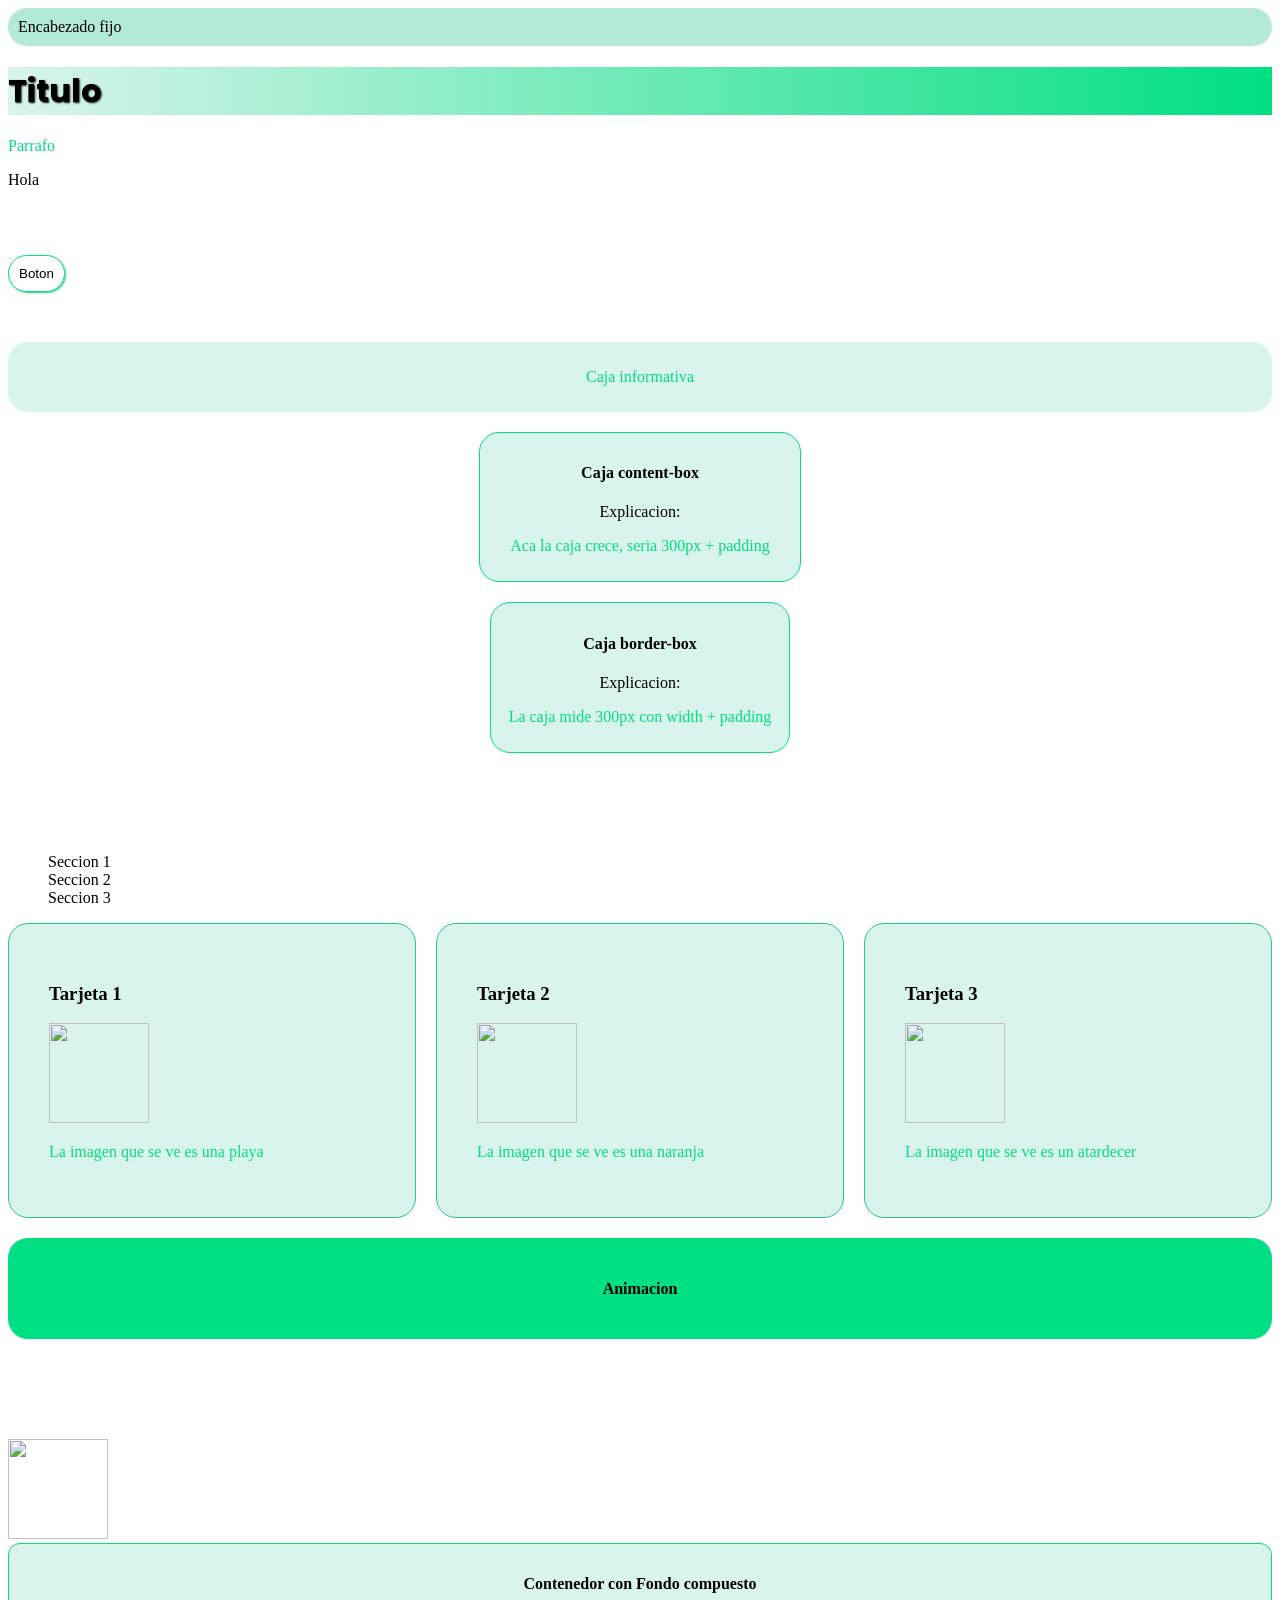
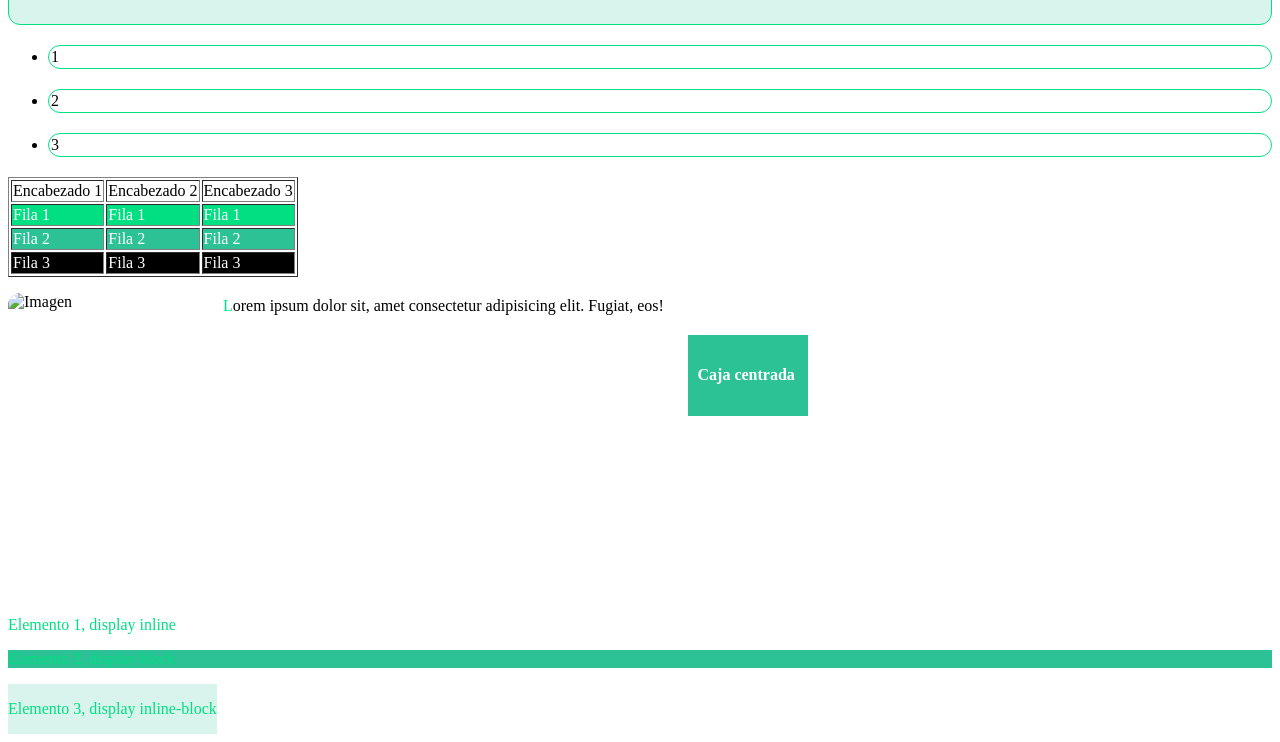
==== css/index.html @ 8f485a91 "hasta el ejercicio 16" ====
<!DOCTYPE html>
<html lang="en">

<head>
    <meta charset="UTF-8">
    <meta name="viewport" content="width=device-width, initial-scale=1.0">
    <link rel="stylesheet" href="./style.css">
    <title>CSS</title>
</head>

<body>
    <!-- ejercicio 16 -->
    <header class="encabezado">
        <span>Encabezado fijo</span>
    </header>
    
    <!-- Ejercicio 1 -->
    <h1 class="titulo">Titulo</h1>

    <!-- ejercicio 2 -->

    <p>Parrafo</p>
    <p>Hola</p>

    <!-- ejercicio 3 -->
    <button class="btn">Boton</button>

    <!-- ejercicio 4 -->
    <div class="contenedor">
        <p>Caja informativa</p>
    </div>

    <!-- ejercicio 5 -->
    <div class="cajaContent">
        <h4>Caja content-box</h4>
        <p>Explicacion:</p>
        <p>Aca la caja crece, seria 300px + padding</p>
    </div>
    <div class="cajaBorder">
        <h4>Caja border-box</h4>
        <p>Explicacion:</p>
        <p>La caja mide 300px con width + padding</p>
    </div>

    <!-- ejercicio 6 -->
    <nav>
        <ul class="lista" type="none">
            <li class="listaItem">Seccion 1</li>
            <li class="listaItem">Seccion 2</li>
            <li class="listaItem">Seccion 3</li>
        </ul>
    </nav>

    <!-- ejercicio 7 -->
    <div class="tarjetasContenedor">
        <div class="tarjeta1">
            <h3>Tarjeta 1</h3>
            <img src="https://images.unsplash.com/photo-1507525428034-b723cf961d3e" alt="" width="100" height="100">
            <p>La imagen que se ve es una playa</p>
        </div>
        <div class="tarjeta2">
            <h3>Tarjeta 2</h3>
            <img src="https://upload.wikimedia.org/wikipedia/commons/thumb/e/e3/Oranges_-_whole-halved-segment.jpg/960px-Oranges_-_whole-halved-segment.jpg"
                alt="" width="100" height="100">
            <p>La imagen que se ve es una naranja</p>
        </div>
        <div class="tarjeta3">
            <h3>Tarjeta 3</h3>
            <img src="https://upload.wikimedia.org/wikipedia/commons/thumb/a/ae/Atardecer_M%C3%A1laga_2.jpg/500px-Atardecer_M%C3%A1laga_2.jpg"
                alt="" width="100" height="100">
            <p>La imagen que se ve es un atardecer</p>
        </div>
    </div>

    <!-- ejercicio 8 -->
    <div class="animacion">
        <h4>Animacion</h4>
    </div>

    <!-- ejercicio 9 -->
    <img src="https://picsum.photos/400" alt="" class="imagenTransicion">


    <!-- ejercicio 10 -->
    <div class="contenedorFondoCompuesto">
        <h4>Contenedor con Fondo compuesto</h4>
    </div>

    <!-- ejercicio 11 -->
    <ul class="listaVertical">
        <li>1</li>
        <li>2</li>
        <li>3</li>
    </ul>

    <!-- ejercicio 12 -->
    <table border="1">
        <thead>
            <td>
                Encabezado 1
            </td>
            <td>
                Encabezado 2
            </td>
            <td>
                Encabezado 3
            </td>
        </thead>
        <tbody>
            <td class="fila1">
                Fila 1
            </td>
            <td class="fila1">
                Fila 1
            </td>
            <td class="fila1">
                Fila 1
            </td>
        </tbody>
        <tbody>
            <td class="fila2">
                Fila 2
            </td>
            <td class="fila2">
                Fila 2
            </td>
            <td class="fila2">
                Fila 2
            </td>
        </tbody>
        </tbody>
        <tbody>
            <td class="fila3">
                Fila 3
            </td>
            <td class="fila3">
                Fila 3
            </td>
            <td class="fila3">
                Fila 3
            </td>
        </tbody>
    </table>

    <!-- ejercicio 13 -->

    <div class="etiquetaFlotante">
        <img src="https://picsum.photos/200" alt="Imagen" class="imagenFlotante">

        <p class="textoFlotante">
            Lorem ipsum dolor sit, amet consectetur adipisicing elit. Fugiat, eos!
        </p>
    </div>

    <!-- ejercicio 14 -->
    <div class="cajaCentrada">
        <h4>Caja centrada</h4>
    </div>

    <!-- ejercicio 15 -->
    <div class="elementos">
        <div class="elemento1">
            <p>Elemento 1, display inline</p>
        </div>
        <div class="elemento2">
            <p>Elemento 2, display block</p>
        </div>
        <div class="elemento3">
            <p>Elemento 3, display inline-block </p>
        </div>
        <div class="elemento4">
            <p>Elemento 4, display none</p>
        </div>
    </div>



</body>

</html>
---- css/style.css ----
@import url('https://fonts.googleapis.com/css2?family=Poppins:wght@400;700&display=swap');

.titulo {
    font-family: 'Poppins', sans-serif;
    background: linear-gradient(90deg, #2cc2952d, #00Df81);
    text-shadow: 1px 1px 2px black;
}

p:nth-child(odd) {
    color: #00Df81;
}

.btn {
    background: none;
    border: 1px solid #00Df81;
    border-radius: 20px;
    padding: 10px;
    transition: all .3s;
    box-shadow: 1px 1px 2px #2CC295;
    cursor: pointer;
    margin-bottom: 50px;
    margin-top: 50px;
}

.btn:hover,
.btn:active {
    background: #00Df81;
    box-shadow: 1px 1px 2px #000000;
    transform: scale(1, 1.2);
}

.contenedor {
    border-radius: 20px;
    padding: 10px;
    background: #2cc2952d;
    text-align: center;
}

.cajaContent,
.cajaBorder {
    background: #2cc2952d;
    border-radius: 20px;
    border: 1px solid #00Df81;
    text-align: center;
    width: 300px;
    padding: 10px;
    margin: 20px auto;

}

.cajaContent {
    box-sizing: content-box;
}

.cajaBorder {
    box-sizing: border-box;
}

.lista {
    display: flexbox;
    align-items: center;
    justify-content: center;
    margin-top: 100px;

}

.tarjetasContenedor {
    display: grid;
    grid-template-columns: repeat(3, 1fr);
    gap: 20px;
    width: 100%;
}


@media (max-width: 768px) {
    .tarjetasContenedor {
        grid-template-columns: 1fr;
    }
}


.tarjeta1,
.tarjeta2,
.tarjeta3 {
    background: #2cc2952d;
    border: 1px solid #2CC295;
    border-radius: 20px;
    width: 100%;
    padding: 40px;
    box-sizing: border-box;

}

.animacion {
    margin-top: 20px;
    padding: 20px;
    background: #00Df81;
    animation: aparecer 1s ease;
    text-align: center;
    border-radius: 20px;



}

@keyframes aparecer {
    from {
        transform: translateX(-100px);
        opacity: 0;
    }

    to {
        transform: translateX(0);
        opacity: 1;
    }
}


.imagenTransicion {
    width: 100px;
    margin-top: 100px;
    height: 100px;
    transition: all .3s;
}

.imagenTransicion:hover {
    transform: scale(1, 2);
}

.contenedorFondoCompuesto {
    background: #2cc2952d;
    text-align: center;
    padding: 10px;
    border: 1px solid #00Df81;
    border-radius: 12px;
    background-image: url("https://picsum.photos/400");
    background-position: center;
    background-repeat: no-repeat;
    background-size: cover;
    display: flex;
    justify-content: center;
    align-items: center;
}

.listaVertical {
    margin-top: 20px;
}

.listaVertical li {
    margin-bottom: 20px;
    border: 1px solid #00Df81;
    border-radius: 20px;
    padding: 2px;
}

.listaVertical li:hover {
    color: #2CC295;
}

.fila1,
.fila2,
.fila3 {
    color: white;
    transition: all .3s;
}

.fila1 {
    background: #00Df81;
}

.fila1:hover {
    border: 1px solid #00Df81;
    color: black;
    background: none;
}

.fila2 {
    background: #2CC295;
}

.fila2:hover {
    border: 1px solid #2CC295;
    color: black;
    background: none;
}

.fila3 {
    background: black;
}

.fila3:hover {
    background: none;
    color: black;
    border: 1px solid black;
}

.imagenFlotante {
    float: left;
    width: 200px;
    height: 200px;
    margin-right: 15px;
    border-radius: 12px;
}

.textoFlotante {
    text-align: justify;
    line-height: 1.6;
}

.textoFlotante::first-letter {
    color: #00Df81;
}

.cajaCentrada {
    width: 100px;
    padding: 10px;
    background: #2CC295;
    margin: auto;
    display: flex;
    align-items: center;
    color: white;
}

.elementos {
    margin-top: 200px;
}

.elemento1 {
    background: #00Df81 !important;
    display: inline;
}

.elemento2 {
    display: block;
    background: #2CC295;
}

.elemento3 {
    display: inline-block;
    background: #2cc2952d;
}

.elemento4 {
    display: none;
    background: #000000;
}

.encabezado {
    top: 0;
    position: sticky;
    background: #2cc2955d;
    backdrop-filter: blur(12px);
    border-radius: 20px;
    padding: 10px;
}
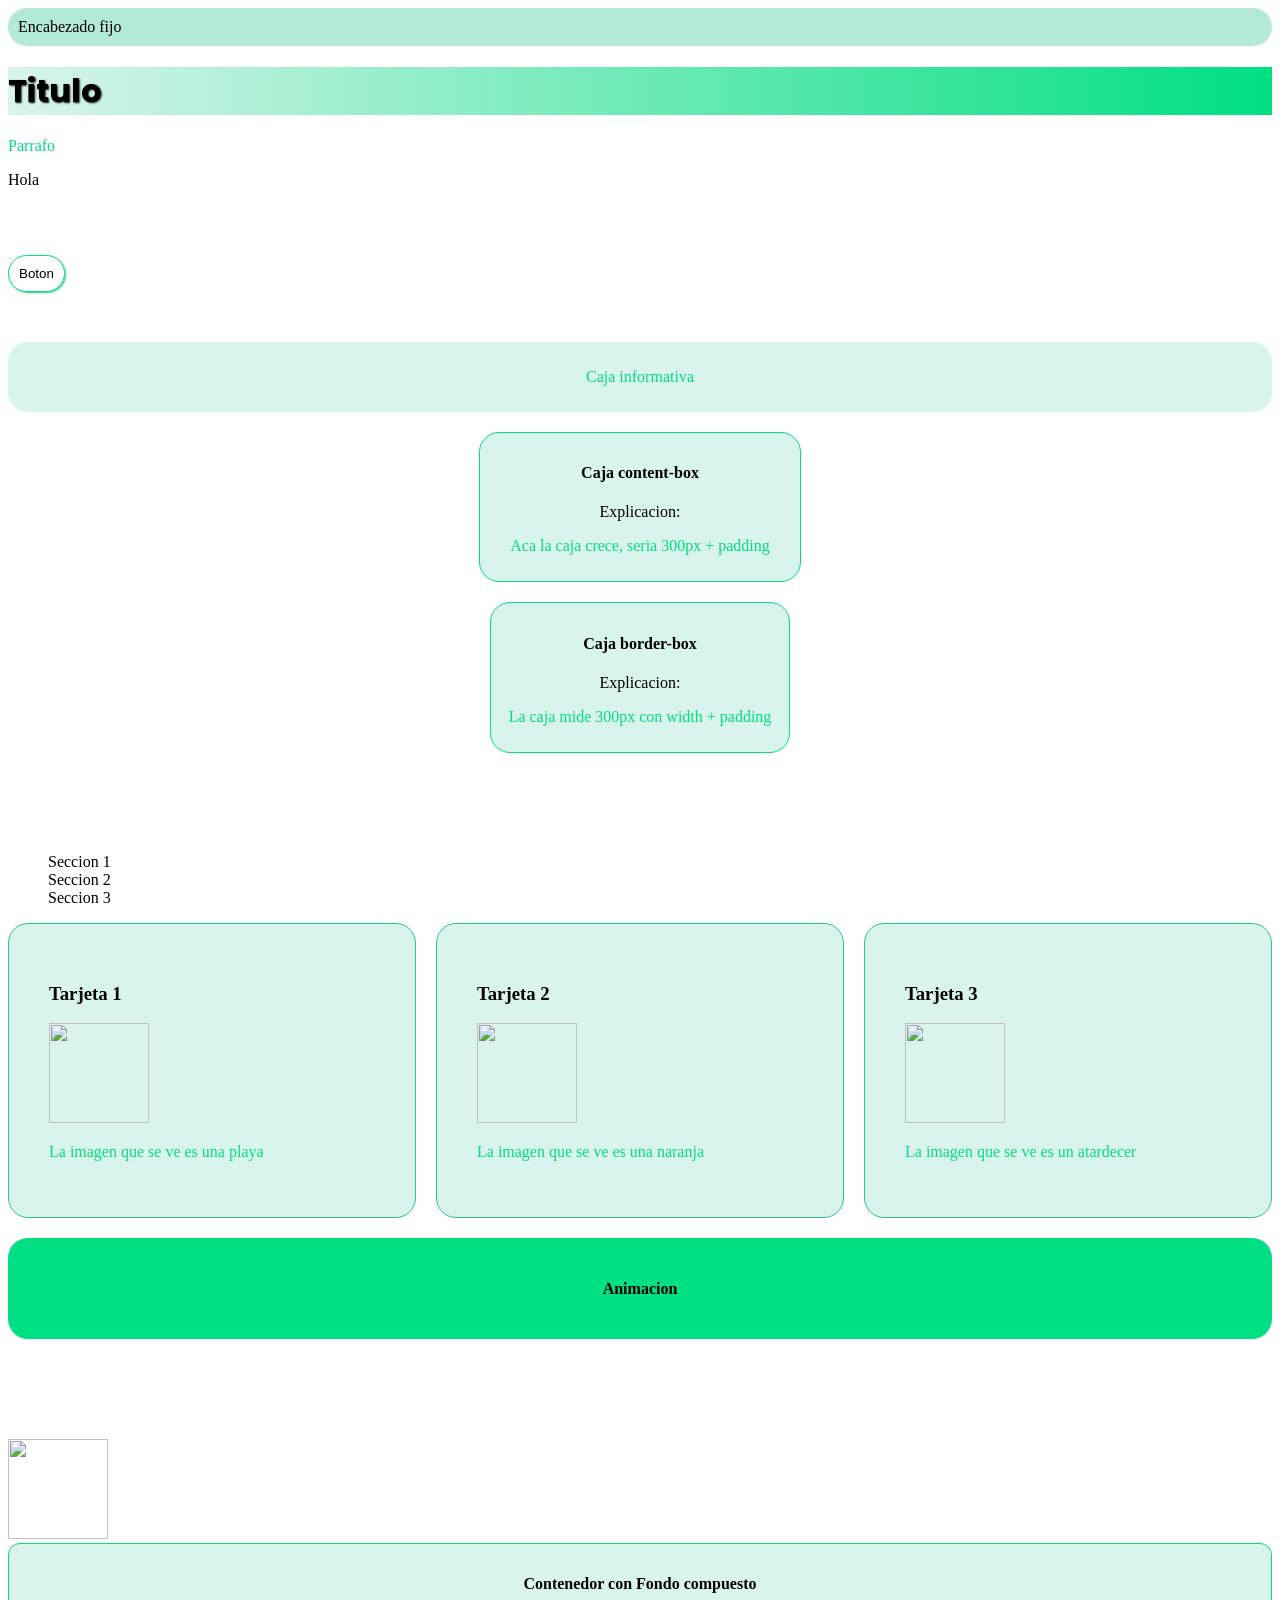
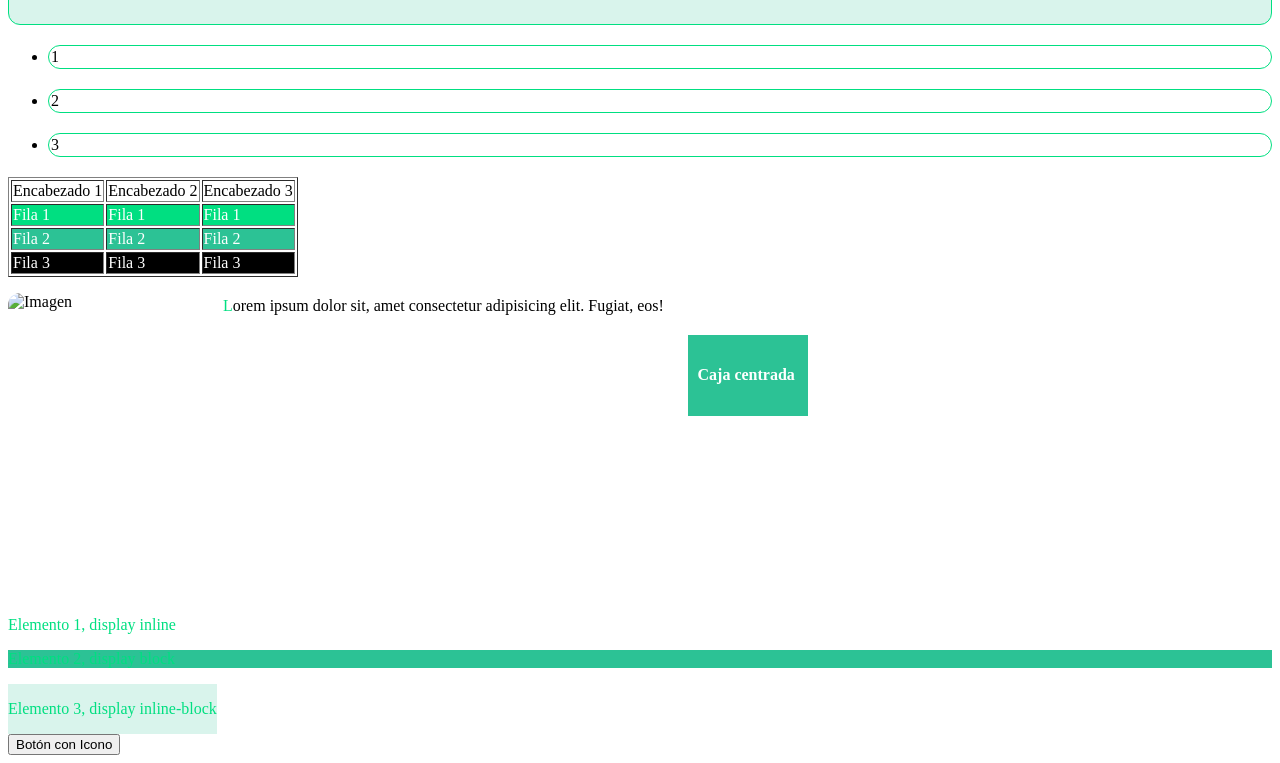
==== commit ad9f711f: "Elimine archivos duplicados" ====
--- a/css/index.html
+++ b/css/index.html
@@ -13,7 +13,7 @@
     <header class="encabezado">
         <span>Encabezado fijo</span>
     </header>
-    
+
     <!-- Ejercicio 1 -->
     <h1 class="titulo">Titulo</h1>
 
@@ -173,7 +173,8 @@
         </div>
     </div>
 
-
+    <!-- ejercicio 17 -->
+    <button class="botonIcono">Botón con Icono <div class="icon-bot"></div></button>
 
 </body>
 
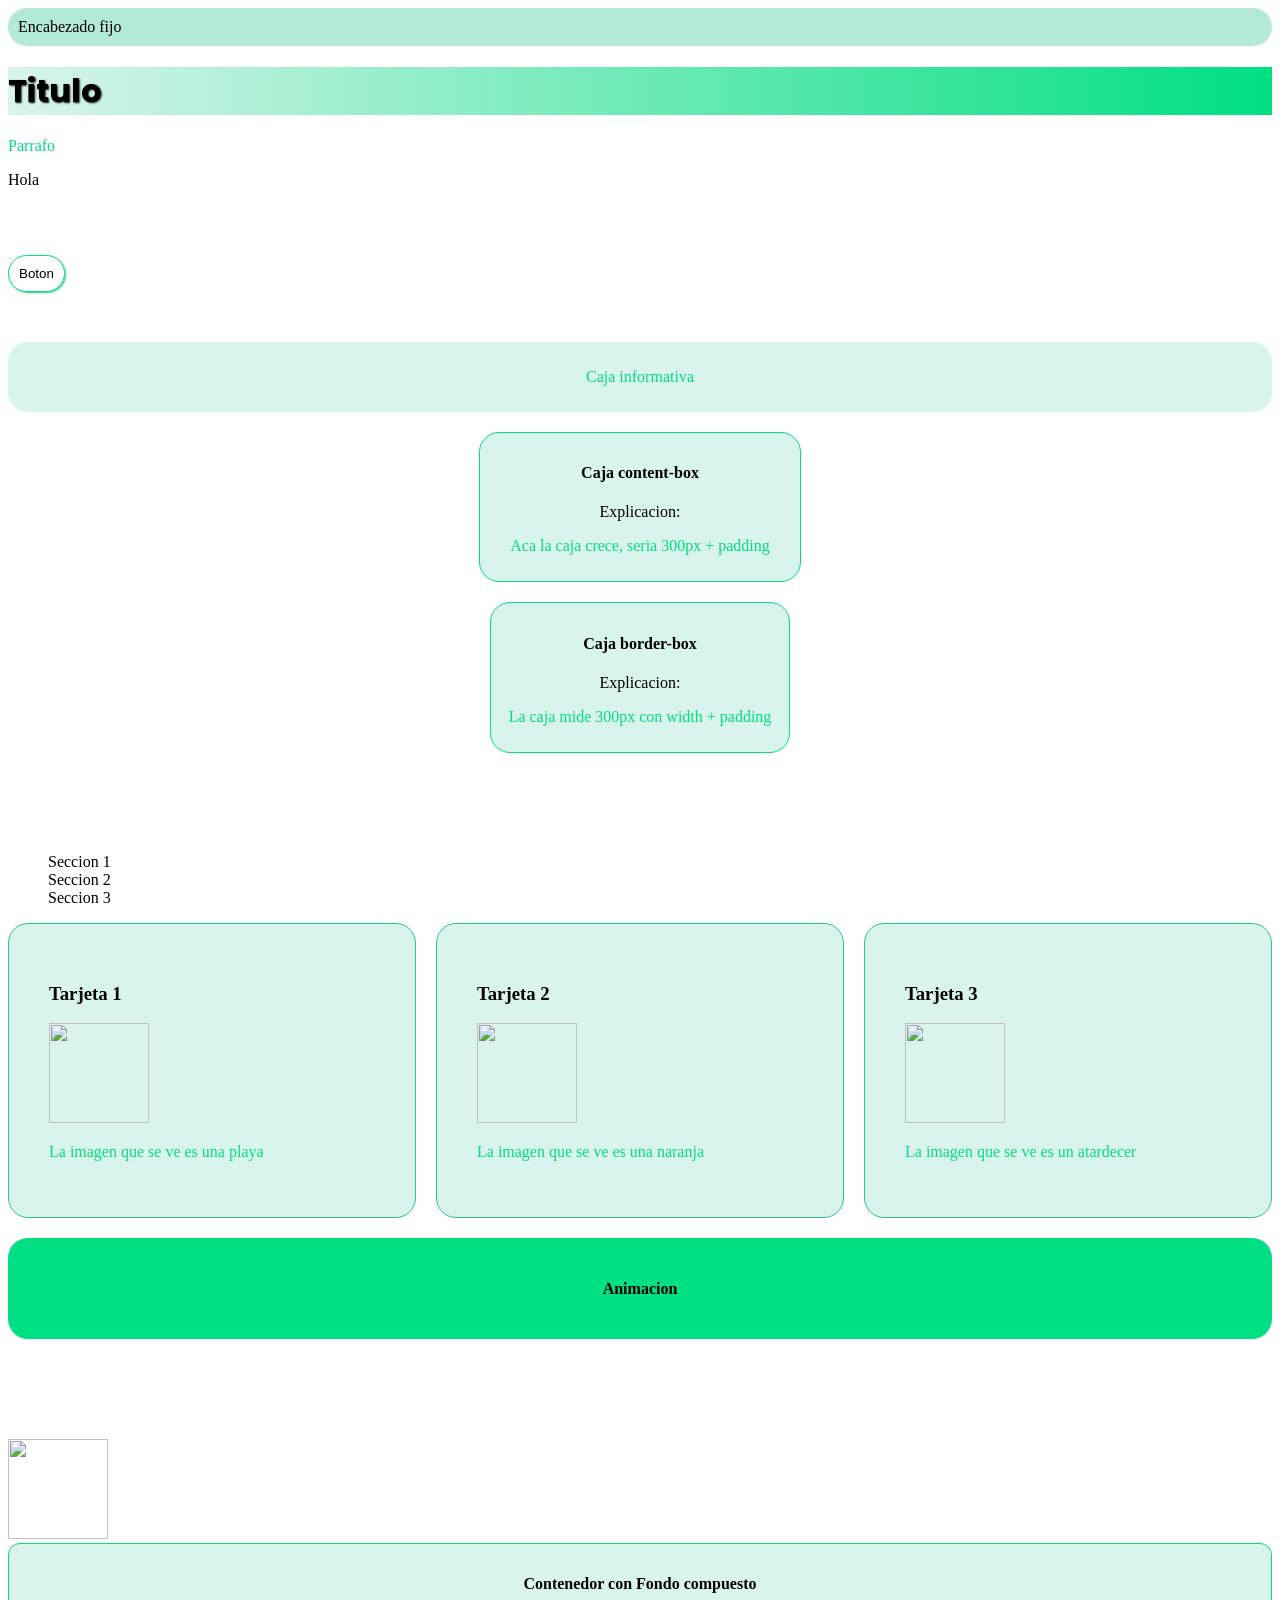
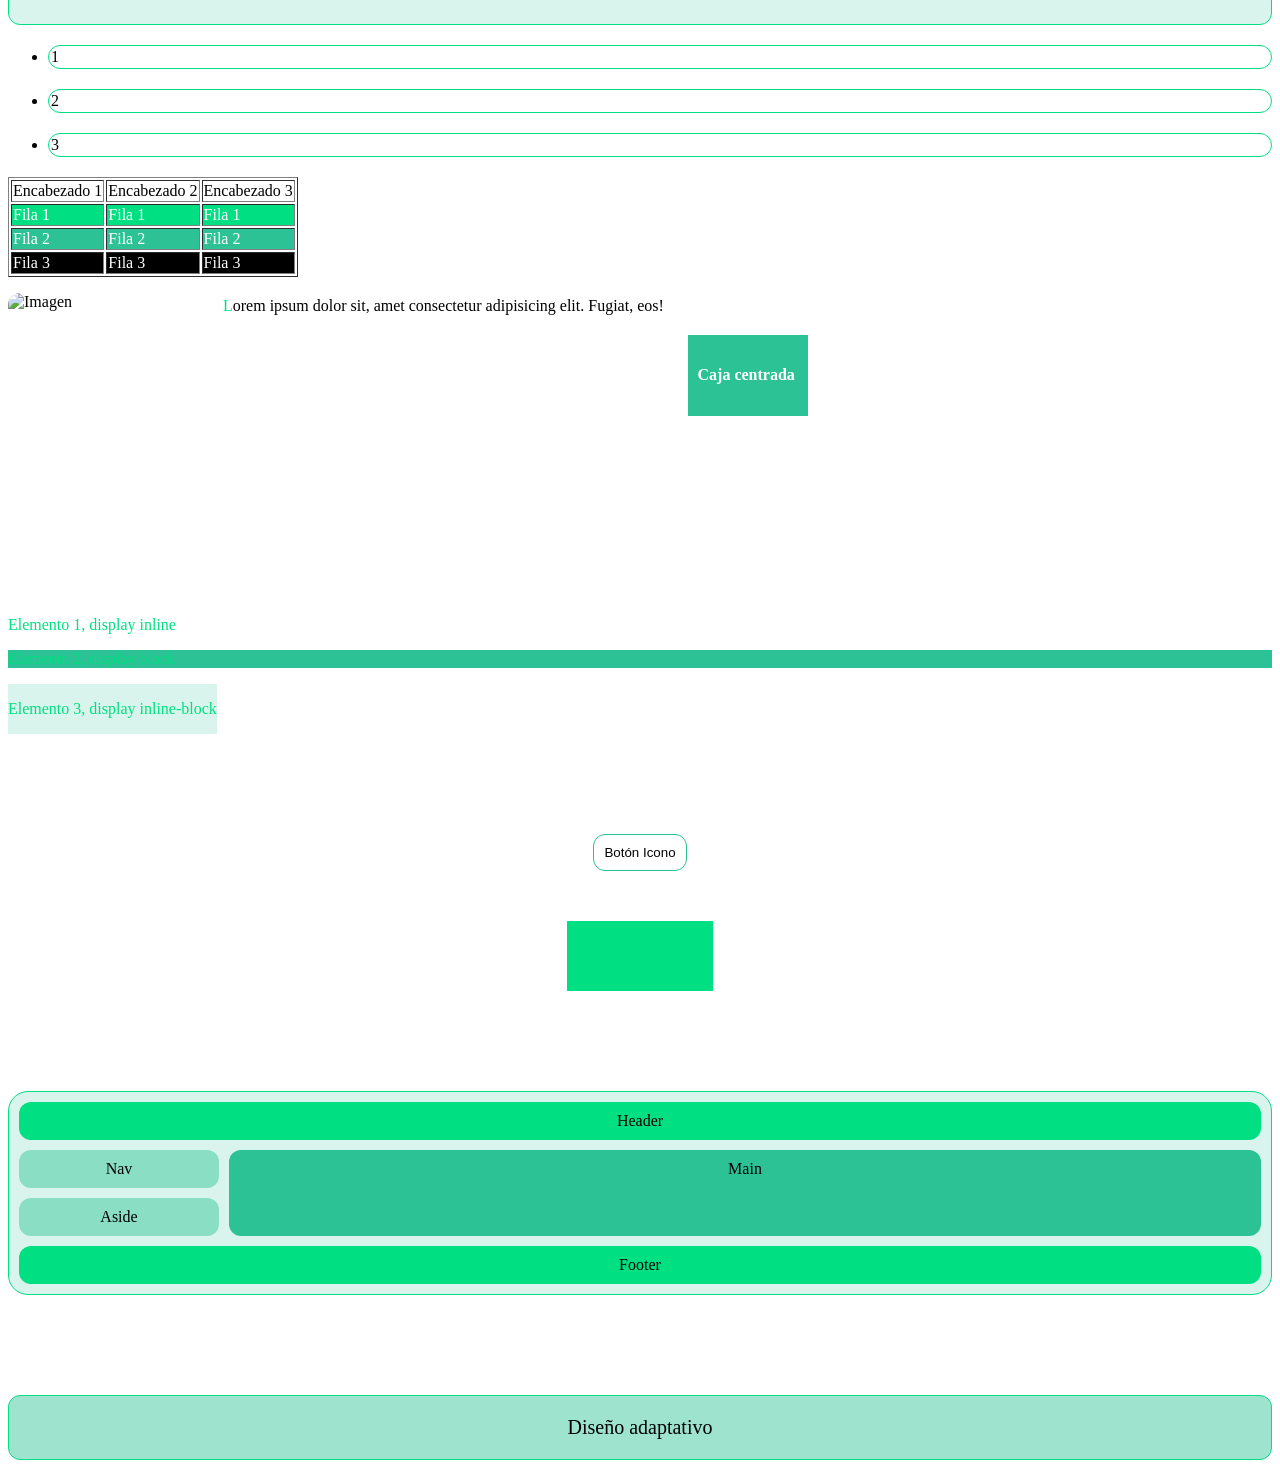
==== commit 127cbdae: "tarea css completa" ====
--- a/css/index.html
+++ b/css/index.html
@@ -174,8 +174,36 @@
     </div>
 
     <!-- ejercicio 17 -->
-    <button class="botonIcono">Botón con Icono <div class="icon-bot"></div></button>
-
+    <script src="https://unpkg.com/lucide@latest"></script>
+    <div class="btnIconContenedor">
+        <button class="botonIcono">
+            <i data-lucide="bot"></i>
+        </button>
+    </div>
+    <script>
+        lucide.createIcons();
+    </script>
+
+    <!-- ejercicio 18 -->
+    <div class="cuadradoRoteContenedor">
+        <div class="cuadradoRote"></div>
+    </div>
+
+
+    <!-- ejercicio 19 -->
+    <div class="layoutGrid">
+        <div class="header">Header</div>
+        <div class="nav">Nav</div>
+        <div class="main">Main</div>
+        <div class="aside">Aside</div>
+        <div class="footer">Footer</div>
+    </div>
+
+
+    <!-- ejercicio 20 -->
+    <div class="disenoAdaptativoContenedor">
+        <p>Diseño adaptativo</p>
+    </div>
 </body>
 
 </html>
--- a/css/style.css
+++ b/css/style.css
@@ -252,4 +252,134 @@
     backdrop-filter: blur(12px);
     border-radius: 20px;
     padding: 10px;
+}
+
+.btnIconContenedor {
+    display: flex;
+    align-items: center;
+    justify-content: center;
+}
+
+.botonIcono {
+    background: none;
+    border: 1px solid #2CC295;
+    margin-top: 100px;
+    border-radius: 12px;
+    padding: 10px;
+    cursor: pointer;
+}
+
+.botonIcono::before {
+    content: "Botón";
+}
+
+.botonIcono::after {
+    content: "Icono";
+}
+
+.cuadradoRoteContenedor {
+    display: flex;
+    align-items: center;
+    justify-content: center;
+}
+
+.cuadradoRote {
+    background: #00Df81;
+    margin-top: 50px;
+    width: 10%;
+    height: 50px;
+    padding: 10px;
+}
+
+.cuadradoRote:hover {
+    animation: girar 1s linear;
+}
+
+@keyframes girar {
+    from {
+        transform: rotate(0deg);
+    }
+
+    to {
+        transform: rotate(360deg);
+    }
+}
+
+.layoutGrid {
+    display: grid;
+    grid-template-areas:
+        "header header"
+        "nav main"
+        "aside main"
+        "footer footer"
+    ;
+    grid-template-columns: 200px 1fr;
+    gap: 10px;
+    background: #2cc2952d;
+    padding: 10px;
+    border: 1px solid #00Df81;
+    border-radius: 20px;
+    margin-top: 100px;
+}
+
+.layoutGrid div {
+    padding: 10px;
+    text-align: center;
+    border-radius: 12px;
+}
+
+.header {
+    grid-area: header;
+    background: #00Df81;
+}
+
+.nav {
+    grid-area: nav;
+    background: #2cc29576;
+}
+
+
+.main {
+    grid-area: main;
+    background: #2CC295;
+}
+
+.aside {
+    grid-area: aside;
+    background: #2cc29576;
+}
+
+.footer {
+    grid-area: footer;
+    background: #00Df81;
+}
+
+.disenoAdaptativoContenedor {
+    display: flex;
+    align-items: center;
+    justify-content: center;
+    margin-top: 100px;
+    background: #2cc29576;
+    border-radius: 12px;
+    border: 1px solid #00Df81;
+    font-size: 20px;
+}
+
+
+.disenoAdaptativoContenedor p {
+    color: #000000;
+}
+
+@media (max-width: 768px) {
+    .disenoAdaptativoContenedor {
+        background: #00Df81;
+        font-size: 12px;
+    }
+}
+
+@media (max-width: 500px) {
+    .disenoAdaptativoContenedor {
+        background: #2CC295;
+        font-size: 8px;
+    }
 }
